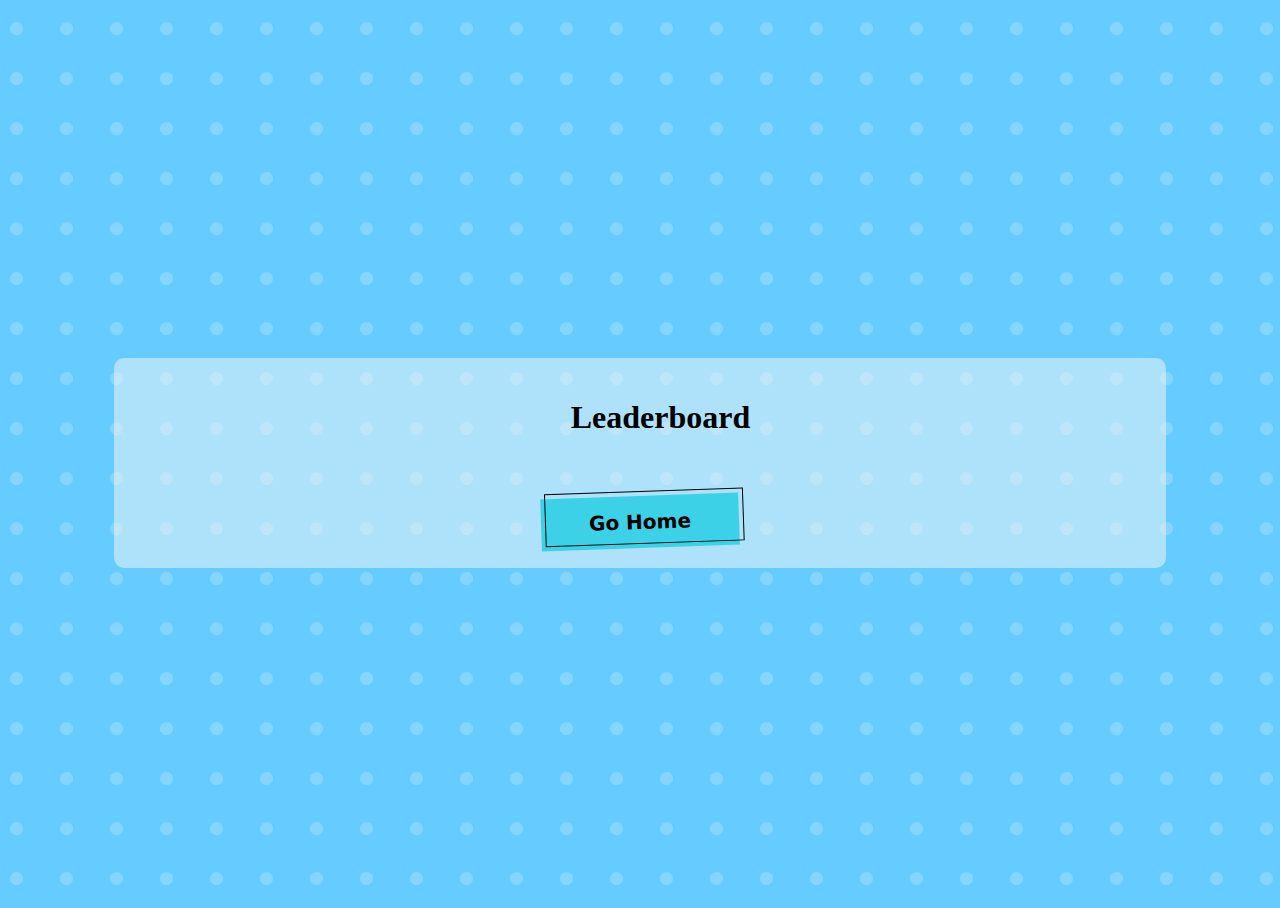
==== highscores.html @ 4d20ea3b "added leaderboards feature" ====
<!DOCTYPE html>
<html lang="en">
<head>
    <meta charset="UTF-8">
    <meta name="viewport" content="width=device-width, initial-scale=1.0">
    <title>Leaderboard</title>
    <link rel="stylesheet" href="CSS/highscores.css">
    <script src="JS/highscores.js" defer></script>
</head>
<body>
    <div class="container">
        <div id="highScores" class="flex-center flex-column">
            <h1 id="finalScore">Leaderboard</h1>
            <ul id="highScoresList"></ul>
            <button class="button-53" role="button" id="startButton" onclick="window.location.assign('/')">Go Home</button>
        </div>
    </div>
</body>
</html>
---- CSS/highscores.css ----
/*  @author: Jacob Wik Jawi1091    */
html {
  height: 100%;
}

body {
  min-height: 100%;
  background-image: url("../images/BG.png");
  display: flex;
  align-items: center;
  justify-content: center;
  flex-direction: column;
}

.container {
  display: flex;
  justify-content: center;
  align-items: center;
  width: 80%;
  margin-top: 10px;
  border-radius: 10px;
  background-color: rgba(245, 245, 245, 0.5);
  padding: 20px;
  flex-direction: column;
}
#finalScore {
  margin-left: 15%;
}

#highScoresList {
  list-style: none;
  margin-bottom: 5px;
  color: black;
}

.high-score {
  display: flex;
  justify-content: center;
  align-items: center;
  font-size: 64px;
  margin-bottom: 1px;
}

.button-53 {
  background-color: #3dd1e7;
  border: 0 solid #e5e7eb;
  box-sizing: border-box;
  color: #000000;
  display: flex;
  font-family: ui-sans-serif, system-ui, -apple-system, system-ui, "Segoe UI",
    Roboto, "Helvetica Neue", Arial, "Noto Sans", sans-serif,
    "Apple Color Emoji", "Segoe UI Emoji", "Segoe UI Symbol", "Noto Color Emoji";
  font-size: 1rem;
  font-weight: 700;
  justify-content: center;
  line-height: 1.75rem;
  padding: 0.75rem 1.65rem;
  position: relative;
  text-align: center;
  text-decoration: none #000000 solid;
  text-decoration-thickness: auto;
  width: 100%;
  max-width: 460px;
  position: relative;
  cursor: pointer;
  margin-top: 60px;
  transform: rotate(-2deg);
  user-select: none;
  -webkit-user-select: none;
  touch-action: manipulation;
}

.button-53:focus {
  outline: 0;
}

.button-53:after {
  content: "";
  position: absolute;
  border: 1px solid #000000;
  bottom: 4px;
  left: 4px;
  width: calc(100% - 1px);
  height: calc(100% - 1px);
}

.button-53:hover:after {
  bottom: 2px;
  left: 2px;
}

@media (min-width: 768px) {
  .button-53 {
    padding: 0.75rem 3rem;
    font-size: 1.25rem;
  }
}
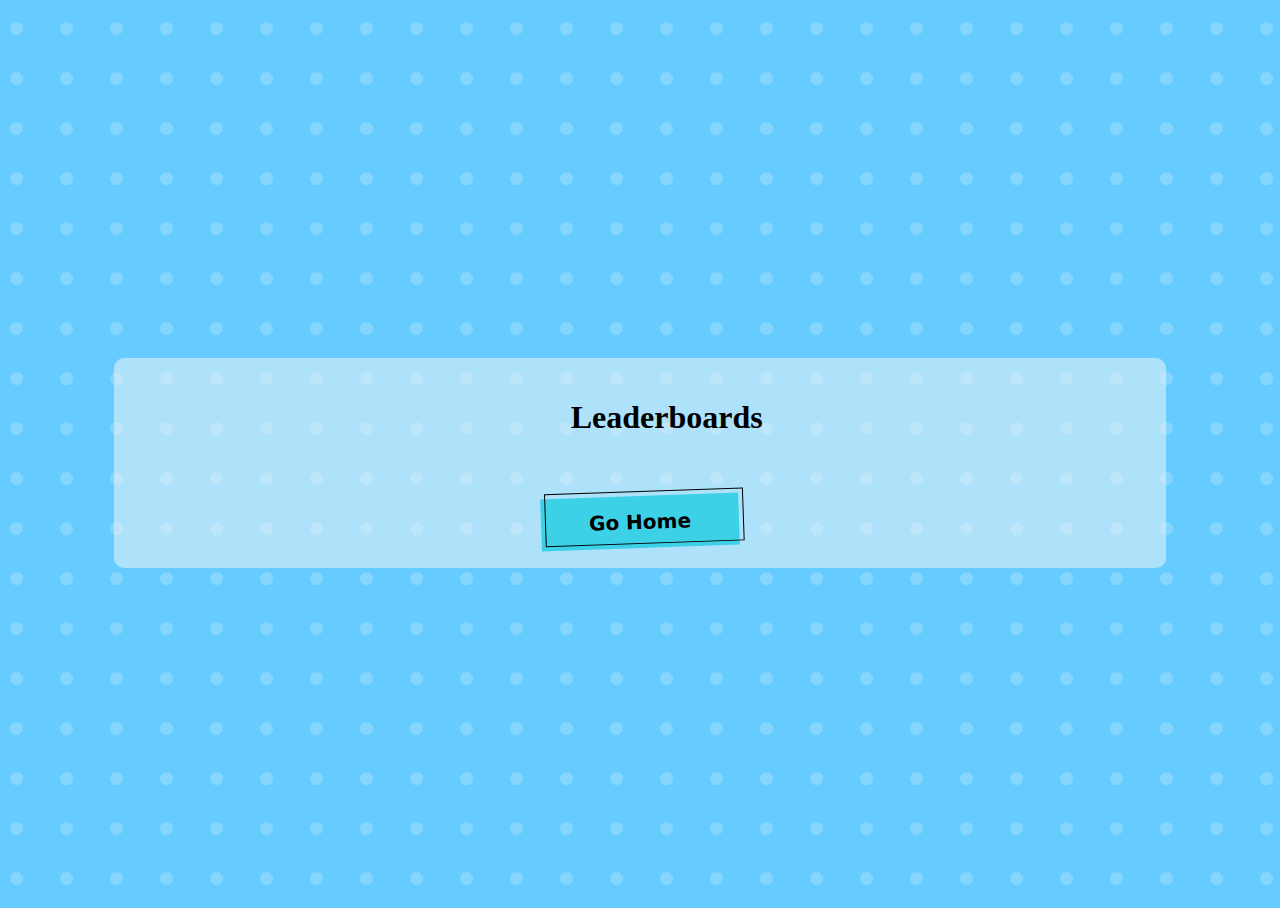
==== commit ecc2a1e1: "added comments" ====
--- a/highscores.html
+++ b/highscores.html
@@ -10,7 +10,7 @@
 <body>
     <div class="container">
         <div id="highScores" class="flex-center flex-column">
-            <h1 id="finalScore">Leaderboard</h1>
+            <h1 id="finalScore">Leaderboards</h1>
             <ul id="highScoresList"></ul>
             <button class="button-53" role="button" id="startButton" onclick="window.location.assign('/')">Go Home</button>
         </div>
